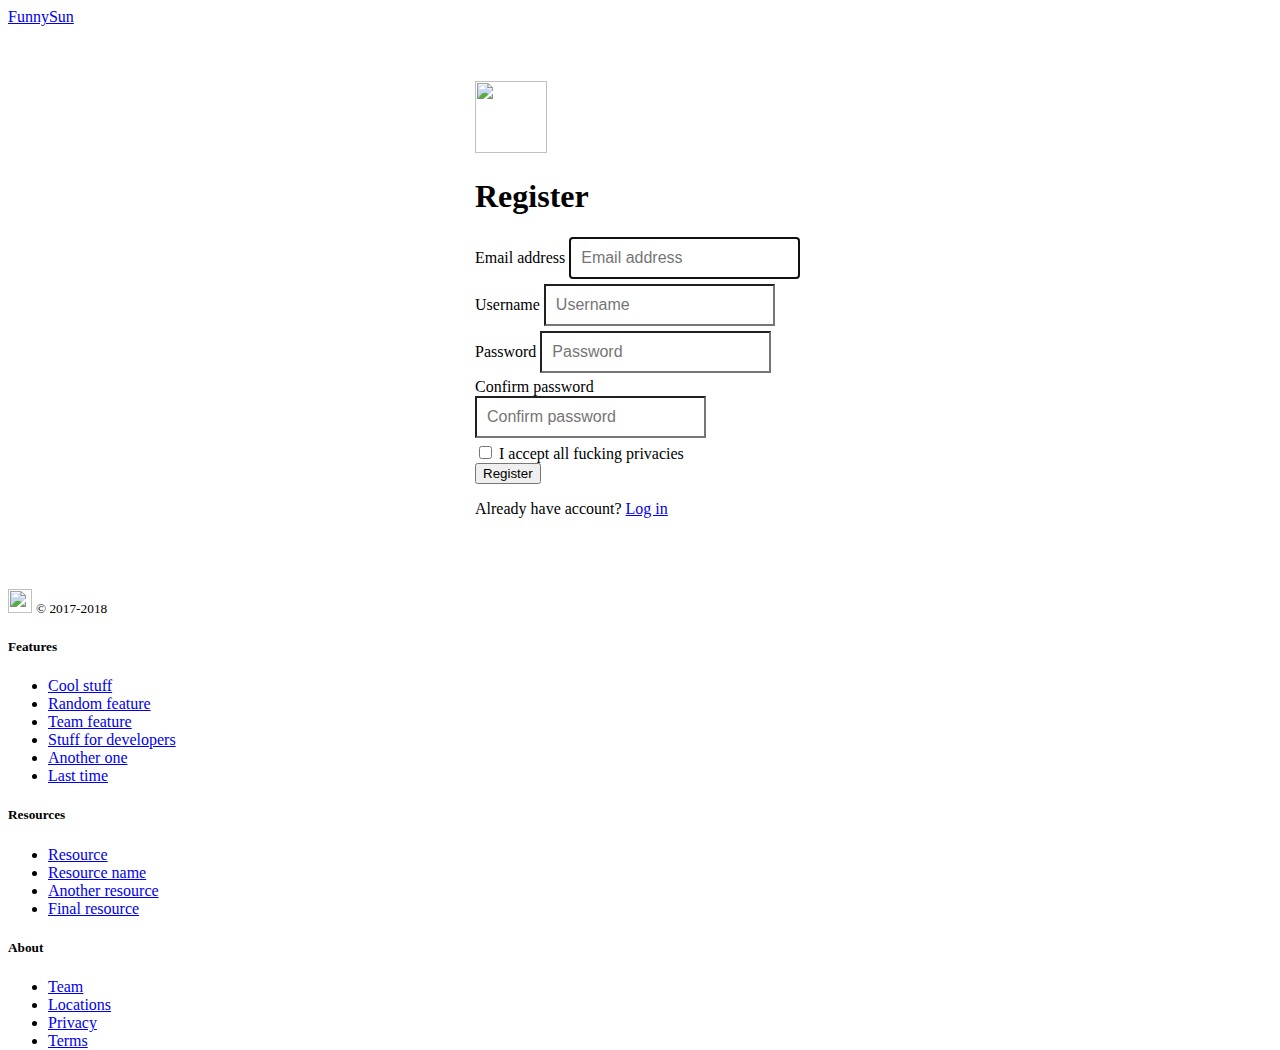
==== reg.html @ 50362af3 "First upload" ====
<!doctype html>
<html lang="en">
	<head>
		<!-- Required meta tags -->
		<meta charset="utf-8">
		<meta name="viewport" content="width=device-width, initial-scale=1">

		<link rel="stylesheet" href="https://cdn.jsdelivr.net/npm/bootstrap@4.6.1/dist/css/bootstrap.min.css" integrity="sha384-zCbKRCUGaJDkqS1kPbPd7TveP5iyJE0EjAuZQTgFLD2ylzuqKfdKlfG/eSrtxUkn" crossorigin="anonymous">

		<link href="regstyle.css" rel="stylesheet">

		<script src="https://cdn.jsdelivr.net/npm/jquery@3.5.1/dist/jquery.slim.min.js" integrity="sha384-DfXdz2htPH0lsSSs5nCTpuj/zy4C+OGpamoFVy38MVBnE+IbbVYUew+OrCXaRkfj" crossorigin="anonymous"></script>
		<script src="https://cdn.jsdelivr.net/npm/bootstrap@4.6.1/dist/js/bootstrap.bundle.min.js" integrity="sha384-fQybjgWLrvvRgtW6bFlB7jaZrFsaBXjsOMm/tB9LTS58ONXgqbR9W8oWht/amnpF" crossorigin="anonymous"></script>

		<title>Register</title>

	</head>

	<body>
	
	<nav class="navbar navbar-expand-lg navbar-dark bg-dark">
		<div class="container justify-content-center">
			<a class="navbar-brand" href="index.html">FunnySun</a>
		</div>
	</nav>

	<div class="authform text-center">
		<form class="form-signin">
	    <img class="mb-4" src="./img/sunny.png" alt="" width="72" height="72">
	    <h1 class="h3 mb-3 font-weight-normal">Register</h1>
	    <label for="inputEmail" class="sr-only">Email address</label>
	    <input type="email" id="inputEmail" class="form-control" placeholder="Email address" required autofocus>
	    <label for="inputUsername" class="sr-only">Username</label>
	    <input type="text" id="inputUsername" class="form-control" placeholder="Username" required autofocus>
	    <label for="inputPassword" class="sr-only">Password</label>
	    <input type="password" id="inputPassword" class="form-control" placeholder="Password" required>
	    <label for="inputCPassword" class="sr-only">Confirm password</label>
	    <input type="password" id="inputCPassword" class="form-control" placeholder="Confirm password" required>
	    <div class="checkbox mb-3">
	      <label>
	        <input type="checkbox" value="remember-me"> I accept all fucking privacies
	      </label>
	    </div>
	    <button class="btn btn-lg btn-primary btn-block" type="submit">Register</button>
	    <p class="mt-3 mb-1">Already have account? <a href="login.html">Log in</a></p>
	    <!-- <p class="mt-5 mb-3 text-muted">&copy; 2017-2018</p> -->
	  </form>
	</div>

	<footer class="pt-4 my-md-5 pt-md-5 border-top">
		<div class="container">
	    <div class="row">
	      <div class="col-12 col-md">
	        <img class="mb-2" src="../../assets/brand/bootstrap-solid.svg" alt="" width="24" height="24">
	        <small class="d-block mb-3 text-muted">© 2017-2018</small>
	      </div>
	      <div class="col-6 col-md">
	        <h5>Features</h5>
	        <ul class="list-unstyled text-small">
	          <li><a class="text-muted" href="#">Cool stuff</a></li>
	          <li><a class="text-muted" href="#">Random feature</a></li>
	          <li><a class="text-muted" href="#">Team feature</a></li>
	          <li><a class="text-muted" href="#">Stuff for developers</a></li>
	          <li><a class="text-muted" href="#">Another one</a></li>
	          <li><a class="text-muted" href="#">Last time</a></li>
	        </ul>
	      </div>
	      <div class="col-6 col-md">
	        <h5>Resources</h5>
	        <ul class="list-unstyled text-small">
	          <li><a class="text-muted" href="#">Resource</a></li>
	          <li><a class="text-muted" href="#">Resource name</a></li>
	          <li><a class="text-muted" href="#">Another resource</a></li>
	          <li><a class="text-muted" href="#">Final resource</a></li>
	        </ul>
	      </div>
	      <div class="col-6 col-md">
	        <h5>About</h5>
	        <ul class="list-unstyled text-small">
	          <li><a class="text-muted" href="#">Team</a></li>
	          <li><a class="text-muted" href="#">Locations</a></li>
	          <li><a class="text-muted" href="#">Privacy</a></li>
	          <li><a class="text-muted" href="#">Terms</a></li>
	        </ul>
	      </div>
	    </div>
	  </div>
  </footer>

	</body>
</html>
---- regstyle.css ----
html,
body {
  height: 100%;
}

.authform {
  /*display: -ms-flexbox;*/
  /*display: flex;*/
  /*-ms-flex-align: center;*/
  align-items: center;
  padding-top: 40px;
  padding-bottom: 40px;
  /*background-color: #f5f5f5;*/
}

.form-signin {
  width: 100%;
  max-width: 330px;
  padding: 15px;
  margin: auto;
}
.form-signin .checkbox {
  font-weight: 400;
}
.form-signin .form-control {
  position: relative;
  box-sizing: border-box;
  height: auto;
  padding: 10px;
  font-size: 16px;
}
.form-signin .form-control:focus {
  z-index: 2;
}
.form-signin input[id="inputEmail"] {
  margin-bottom: 5px;
  border-bottom-right-radius: 0;
  border-bottom-left-radius: 0;
}
.form-signin input[id="inputUsername"] {
  margin-bottom: 5px;
  border-bottom-right-radius: 0;
  border-bottom-left-radius: 0;
  border-top-right-radius: 0;
  border-top-left-radius: 0;
}
.form-signin input[id="inputPassword"] {
  margin-bottom: 5px;
  border-bottom-right-radius: 0;
  border-bottom-left-radius: 0;
  border-top-left-radius: 0;
  border-top-right-radius: 0;
}
.form-signin input[id="inputCPassword"] {
  margin-bottom: 5px;
  border-top-right-radius: 0;
  border-top-left-radius: 0;
}
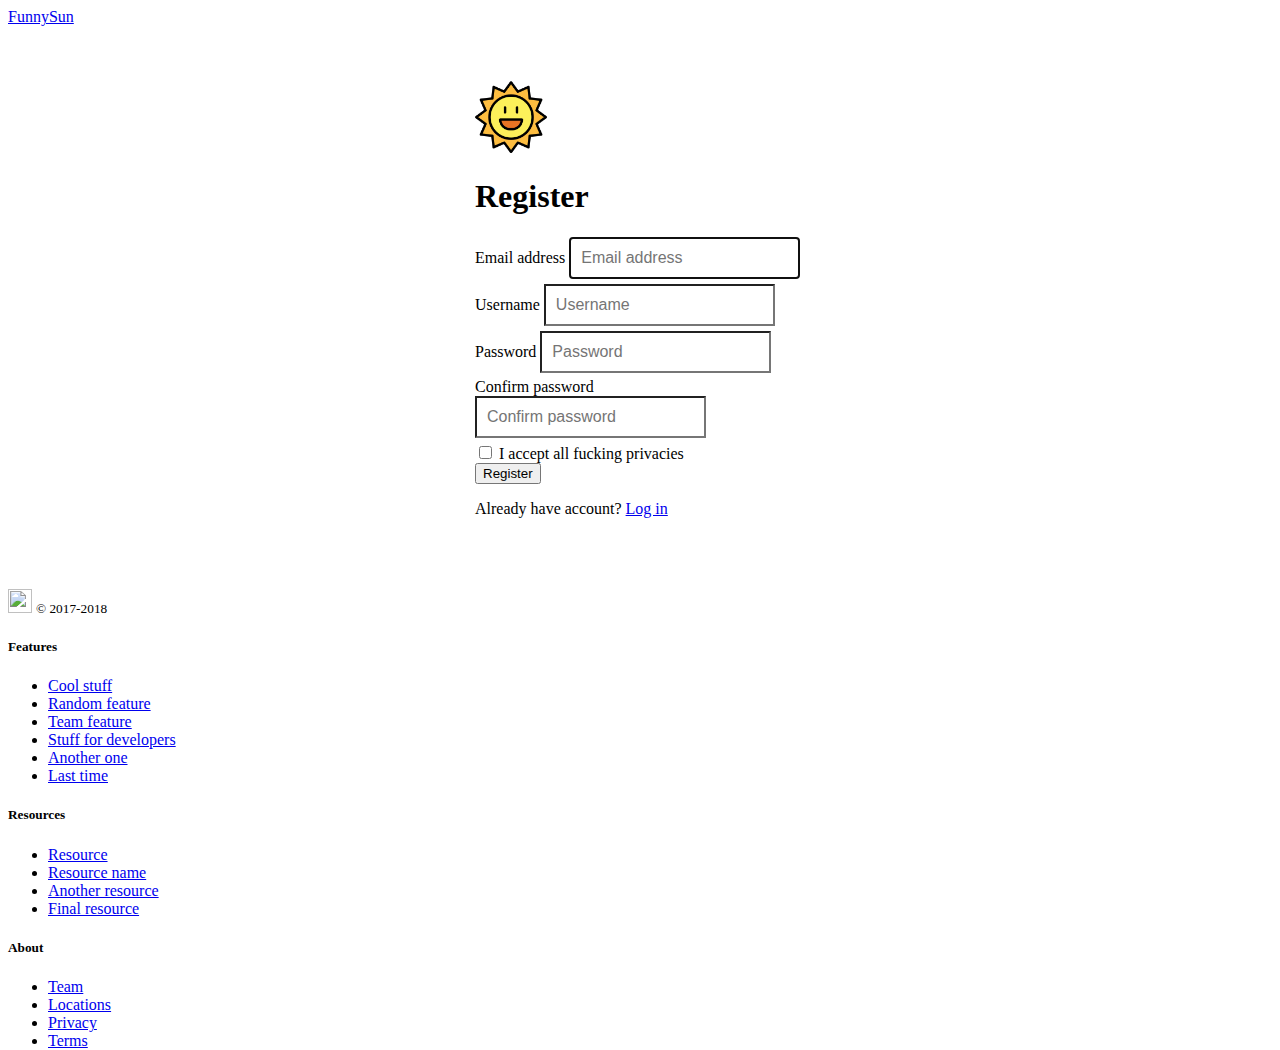
==== commit f7814bb3: "adding js" ====
--- a/reg.html
+++ b/reg.html
@@ -11,6 +11,8 @@
 
 		<script src="https://cdn.jsdelivr.net/npm/jquery@3.5.1/dist/jquery.slim.min.js" integrity="sha384-DfXdz2htPH0lsSSs5nCTpuj/zy4C+OGpamoFVy38MVBnE+IbbVYUew+OrCXaRkfj" crossorigin="anonymous"></script>
 		<script src="https://cdn.jsdelivr.net/npm/bootstrap@4.6.1/dist/js/bootstrap.bundle.min.js" integrity="sha384-fQybjgWLrvvRgtW6bFlB7jaZrFsaBXjsOMm/tB9LTS58ONXgqbR9W8oWht/amnpF" crossorigin="anonymous"></script>
+
+		<script src="login.js"></script>
 
 		<title>Register</title>
 
@@ -41,7 +43,7 @@
 	        <input type="checkbox" value="remember-me"> I accept all fucking privacies
 	      </label>
 	    </div>
-	    <button class="btn btn-lg btn-primary btn-block" type="submit">Register</button>
+	    <button class="btn btn-lg btn-primary btn-block" type="submit" onclick="register()">Register</button>
 	    <p class="mt-3 mb-1">Already have account? <a href="login.html">Log in</a></p>
 	    <!-- <p class="mt-5 mb-3 text-muted">&copy; 2017-2018</p> -->
 	  </form>
